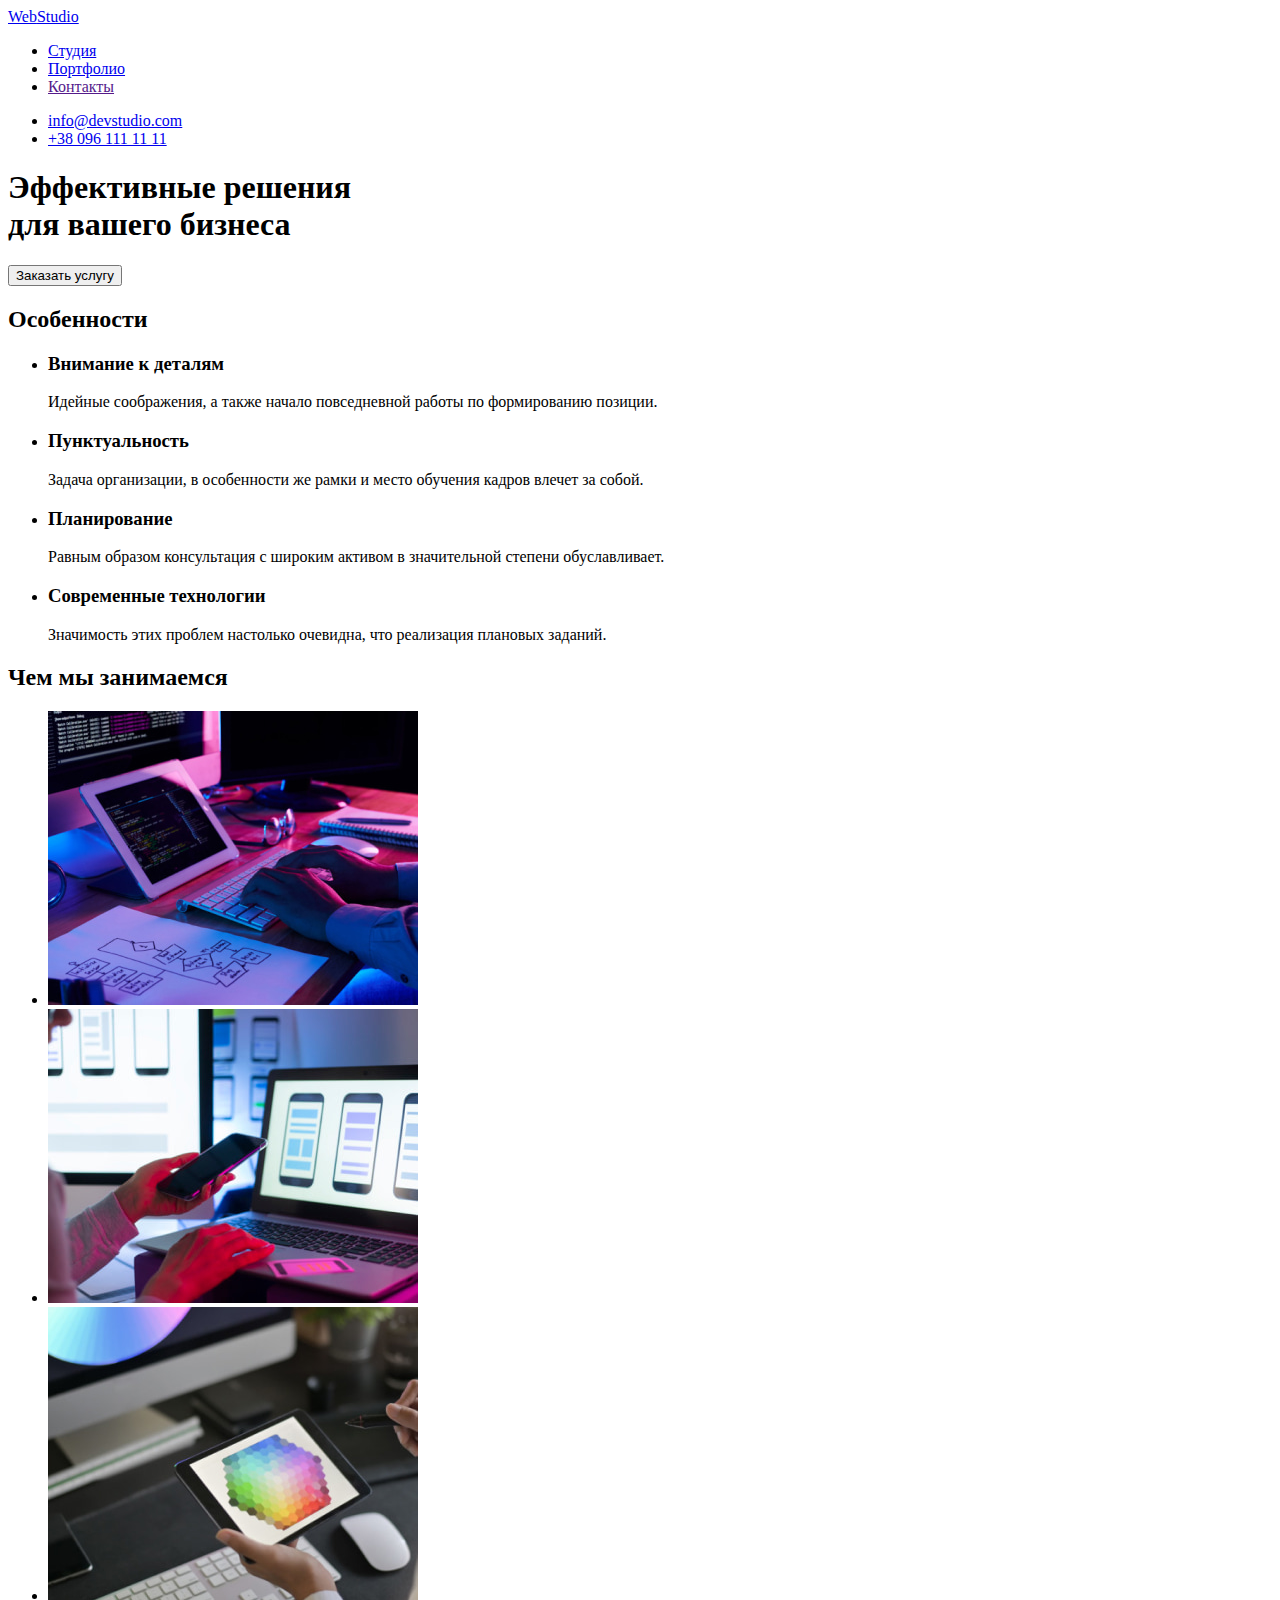
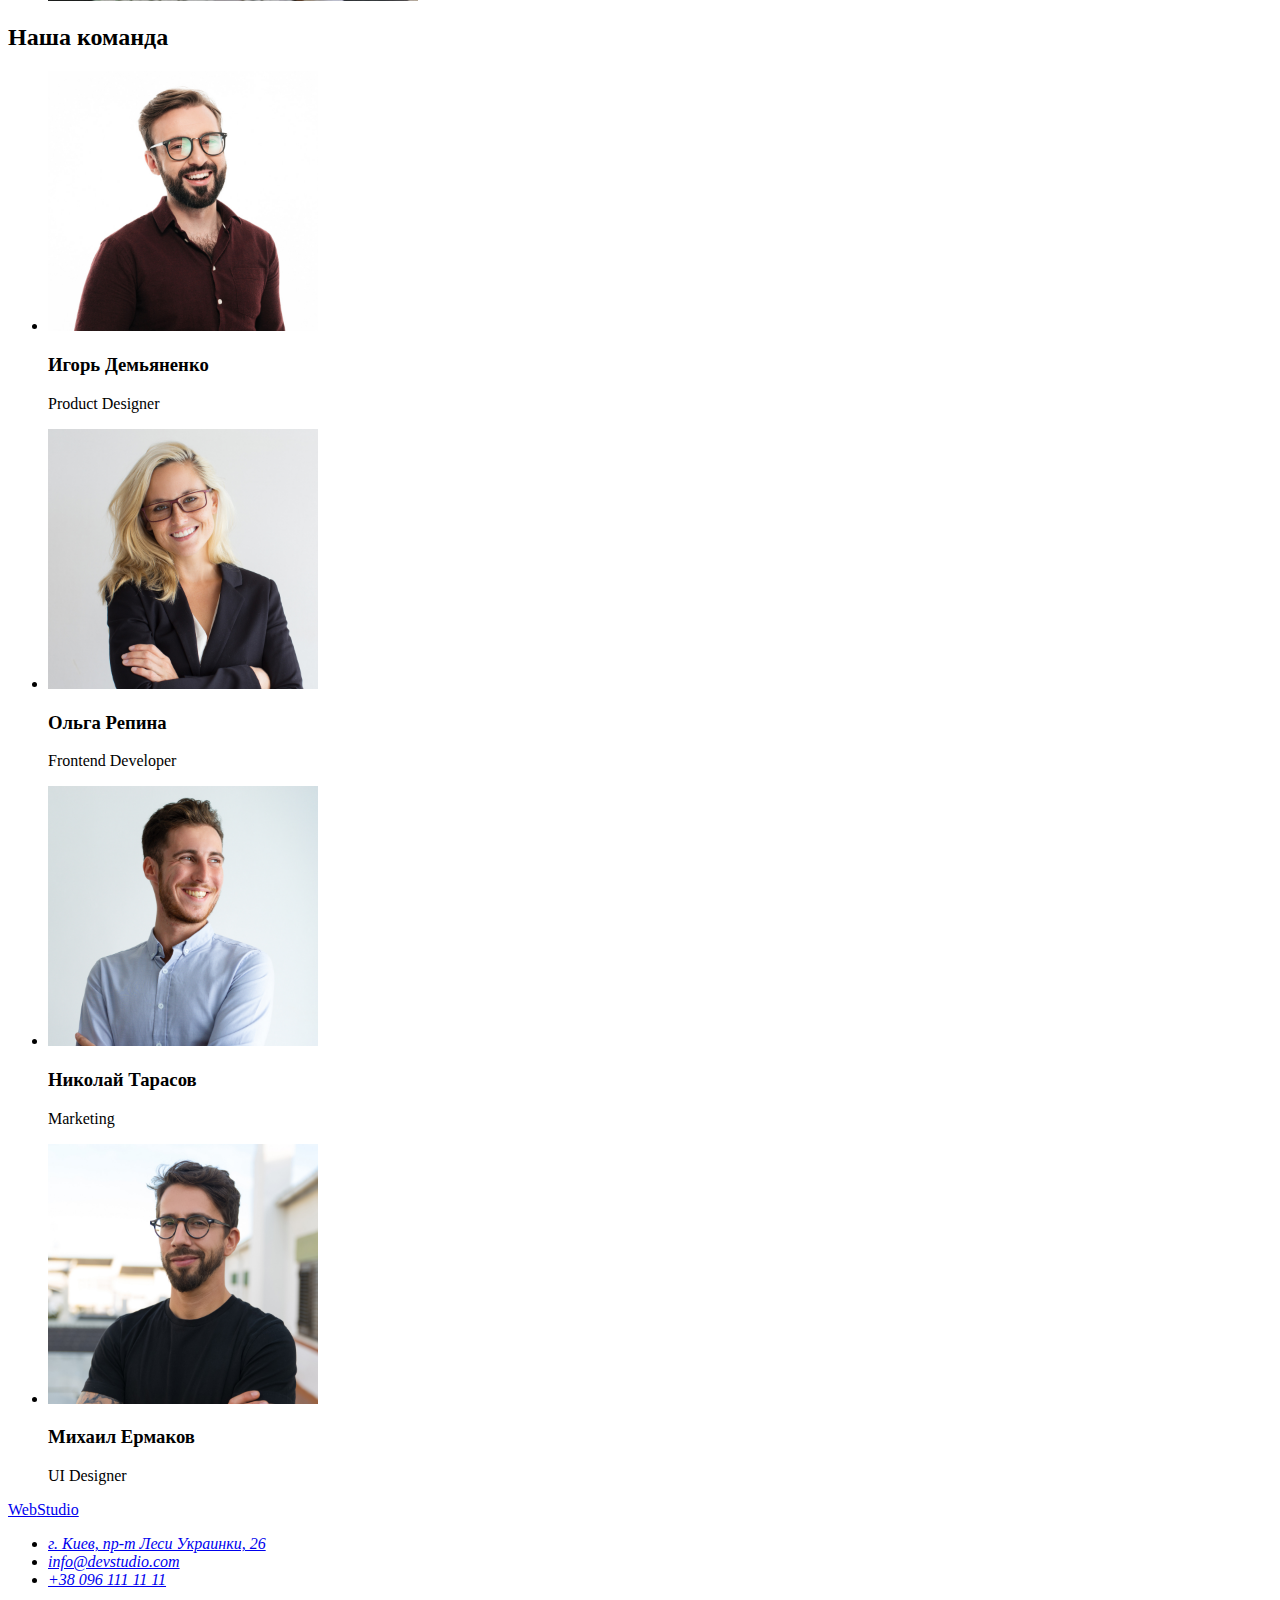
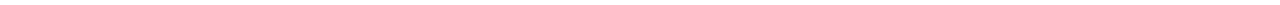
==== index.html @ c9dbe094 "add failes from goit-markup-hw-02" ====
<!DOCTYPE html>
<html lang="en-ru">
<head>
    <meta charset="UTF-8">
    <meta http-equiv="X-UA-Compatible" content="IE=edge">
    <meta name="viewport" content="width=device-width, initial-scale=1.0">
    <title>Студия</title>

    <link rel="preconnect" href="https://fonts.googleapis.com">
    <link rel="preconnect" href="https://fonts.gstatic.com" crossorigin>
    <link href="https://fonts.googleapis.com/css2?family=Raleway:wght@700&family=Roboto:wght@400;500;700;900&display=swap" rel="stylesheet">

    <link rel="stylesheet" href="./css/styles.css">
</head>

<body>
    <!-- Шапка страницы -->
    <header>
        <!-- Навигация -->
        <nav>
            <!-- Логотип -->
            <a href="./index.html" class="logo"><span class="part-logo">Web</span>Studio</a>

            <!-- Навигация на другие страницы -->
            <ul class="site-nav list">
                <li><a href="./index.html" class="site-nav-link link current">Студия</a></li>
                <li><a href="./portfolio.html" class="site-nav-link link">Портфолио</a></li>
                <li><a href="" class="site-nav-link">Контакты</a></li>
            </ul>
        </nav>

        <!-- Контакты -->
        <ul class="auth-nav list">
            <li><a href="mailto:info@devstudio.com" class="auth-nav-link">info@devstudio.com</a></li>
            <li><a href="tel:+380961111111" class="auth-nav-link">+38 096 111 11 11</a></li>
        </ul>
    </header>

    <main>
        <!-- Баннер (блог-герой)-->
        <section class="hero">
            <H1 class="hero-title">Эффективные решения<br> для вашего бизнеса</H1>

            <!-- Кнопка перехода на страницу заказа -->
            <button type="button" class="hero-button">Заказать услугу</button>
        </section>

        <!-- Особенности -->
        <section class="section features">
            <h2 class="section-title">Особенности</h2>

            <ul class="features-list list">
                <li>
                    <h3 class="features-title">Внимание к деталям</h3>
                    <p class="features-text">Идейные соображения, а также начало повседневной работы по формированию позиции.</p>
                </li>
                <li>
                    <h3 class="features-title">Пунктуальность</h3>
                    <p class="features-text">Задача организации, в особенности же рамки и место обучения кадров влечет за собой.</p>
                </li>
                <li>
                    <h3 class="features-title">Планирование</h3>
                    <p class="features-text"> Равным образом консультация с широким активом в значительной степени обуславливает.</p>
                </li>
                <li>
                    <h3 class="features-title">Современные технологии</h3>
                    <p class="features-text">Значимость этих проблем настолько очевидна, что реализация плановых заданий.</p>
                </li>
            </ul>
        </section>

        <!-- Чем мы занимаемся -->
        <section class="section">
            <h2 class="section-title">Чем мы занимаемся</h2>

            <ul class="work-list list">
                <li>
                    <img src="./images/prof-activity/web-development.jpg" alt="Вебразработка" width="370">
                </li>
                <li>
                    <img src="./images/prof-activity/adaptive-layout.jpg" alt="Адаптивная верстка" width="370">
                </li>
                <li>
                    <img src="./images/prof-activity/web-design.jpg" alt="Вебдизайн" width="370">
                </li>
            </ul>
        </section>
        
        <!-- Наша команда -->
        <section class="section our-team">
            <h2 class="section-title">Наша команда</h2>
            <ul class="our-team-list list">
                <li>
                    <img src="./images/our-team/demyanenko.jpg" alt="Игорь Демьяненко" width="270">
                    <h3 class="our-team-title">Игорь Демьяненко</h3>
                    <p class="our-team-text">Product Designer</p>
                </li>
                <li>
                    <img src="./images/our-team/repina.jpg" alt="Ольга Репина" width="270">
                    <h3 class="our-team-title">Ольга Репина</h3>
                    <p class="our-team-text">Frontend Developer</p>
                </li>
                <li>
                    <img src="./images/our-team/tarasow.jpg" alt="Николай Тарасов" width="270">
                    <h3 class="our-team-title">Николай Тарасов</h3>
                    <p class="our-team-text">Marketing</p>
                </li>
                <li>
                    <img src="./images/our-team/ermakow.jpg" alt="Михаил Ермаков" width="270">
                    <h3 class="our-team-title">Михаил Ермаков</h3>
                    <p class="our-team-text">UI Designer</p>
                </li>
            </ul>
        </section>
    </main>

    <!-- Футер -->
    <footer class="footer">
        <!-- Логотип -->
        <a href="./index.html" class="logo"><span class="part-logo">Web</span>Studio</a>

        <!-- Адрес и контакты -->
        <address>
            <ul class="address-nav list">
                <li>
                    <a href="https://goo.gl/maps/XjStZC7h4bTxzezK6" class="footer-address" target="_blank" rel="noreferrer noopener">
                        г. Киев, пр-т Леси Украинки, 26
                    </a>
                </li>
                <li>
                    <a href="mailto:info@devstudio.com" class="address-nav-link">info@devstudio.com</a>
                </li>
                <li>
                    <a href="tel:+380961111111" class="address-nav-link">+38 096 111 11 11</a>
                </li>
            </ul>
        </address>
    </footer>
</body>
</html>
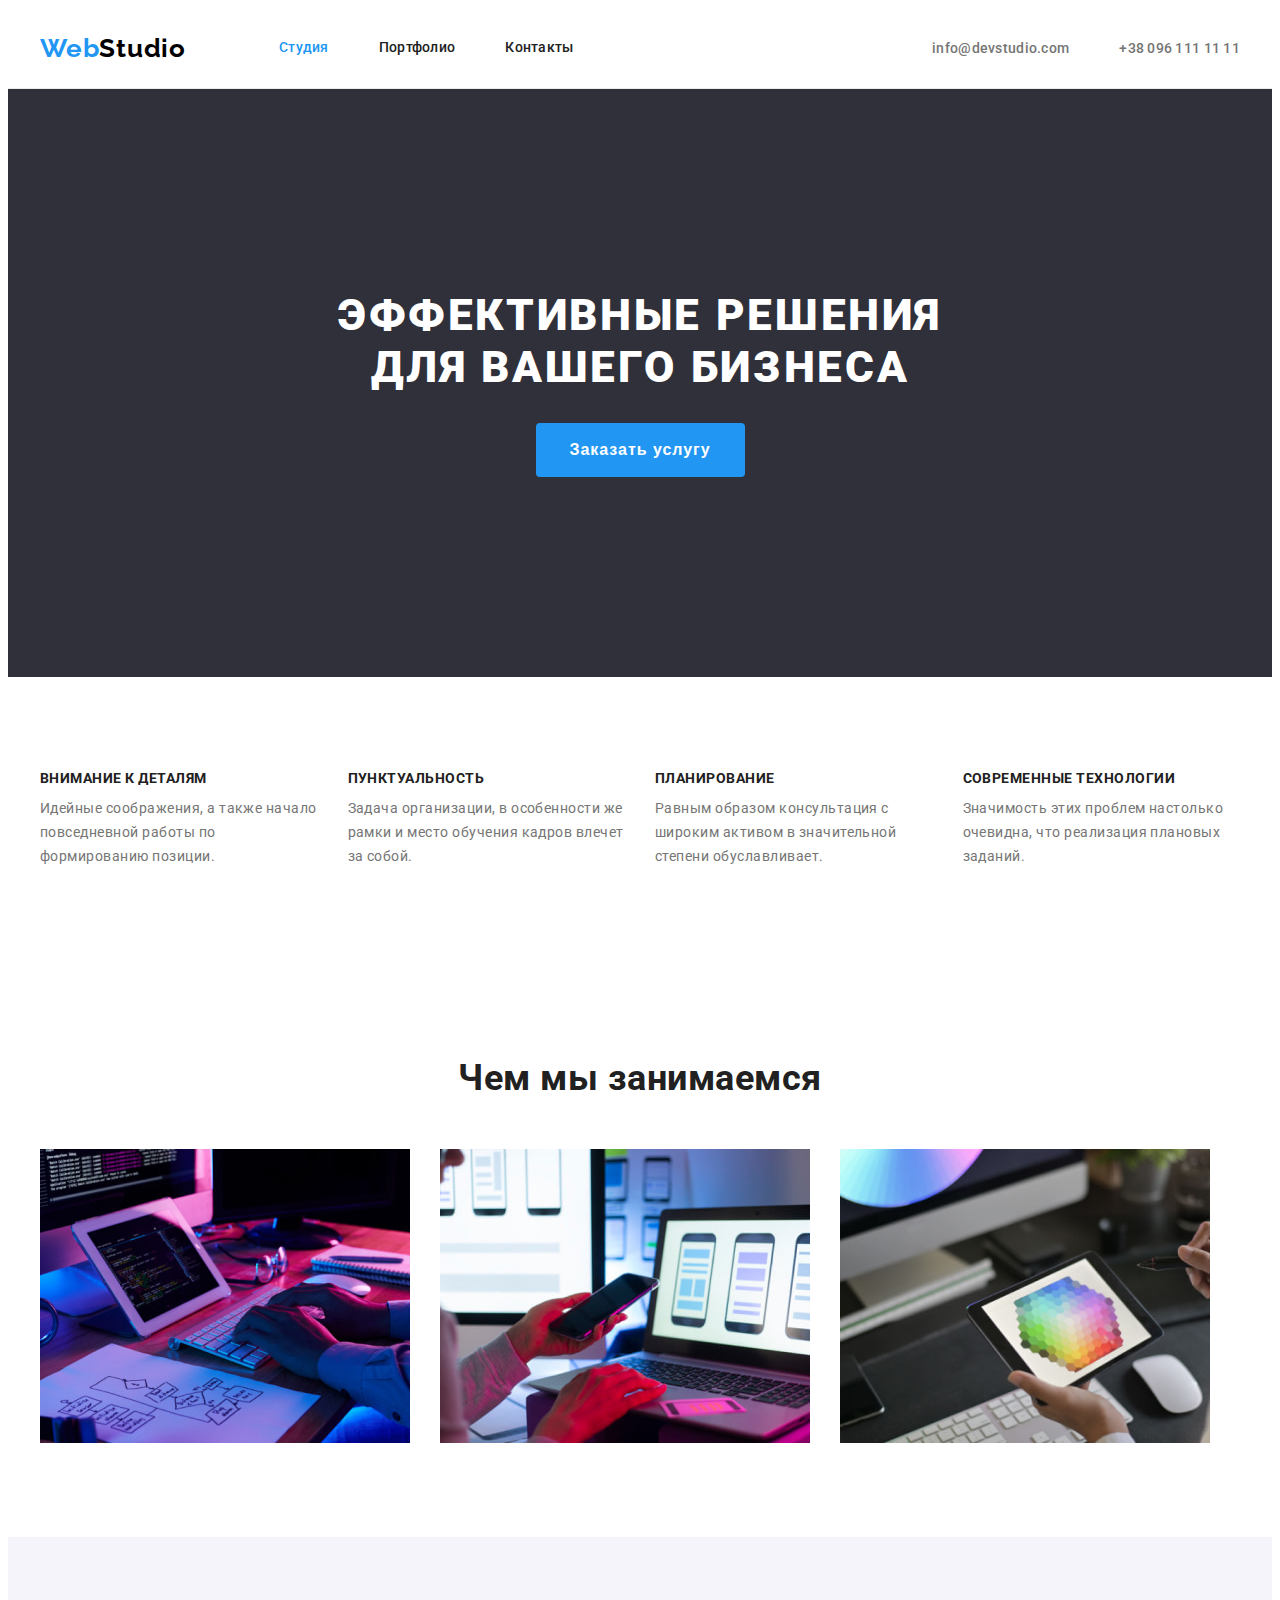
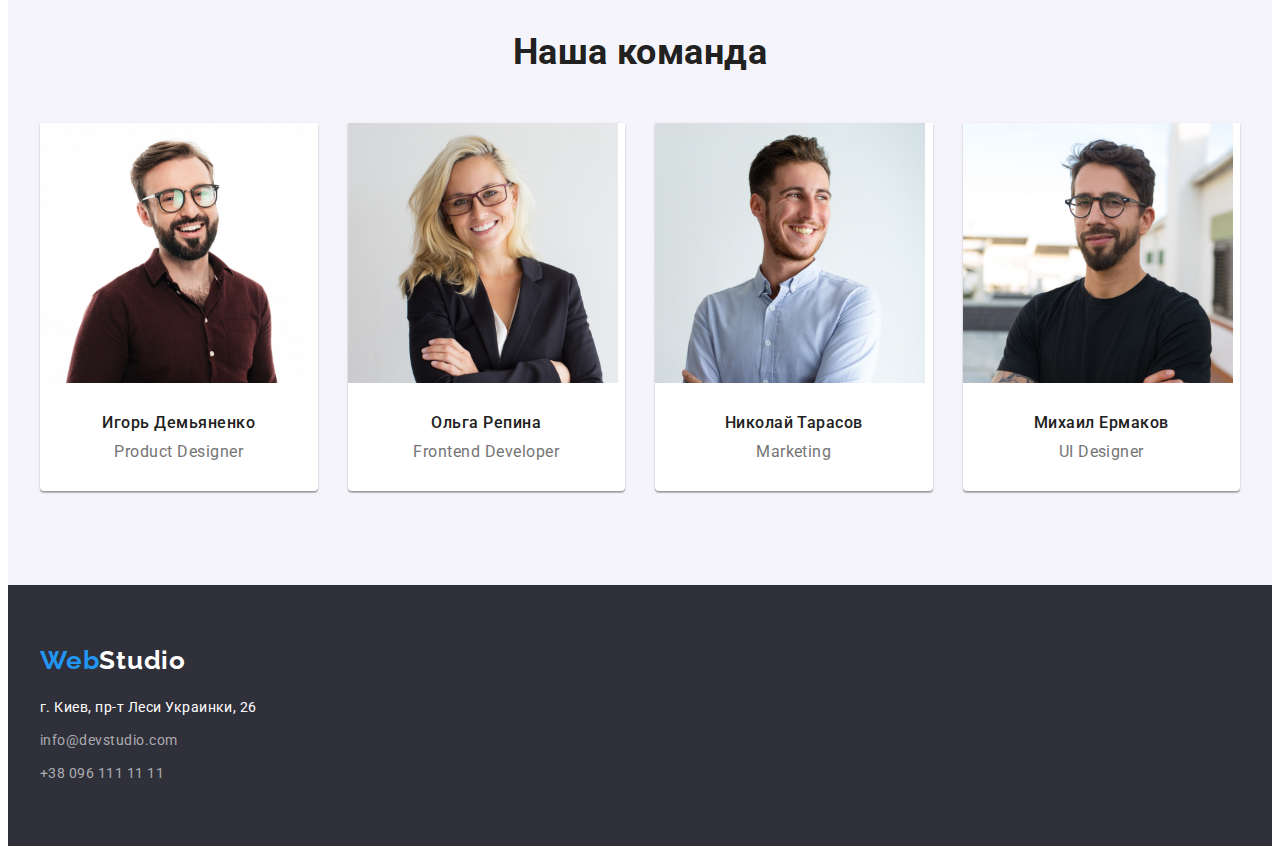
==== commit e18de740: "add content positioning" ====
--- a/index.html
+++ b/index.html
@@ -10,30 +10,34 @@
     <link rel="preconnect" href="https://fonts.gstatic.com" crossorigin>
     <link href="https://fonts.googleapis.com/css2?family=Raleway:wght@700&family=Roboto:wght@400;500;700;900&display=swap" rel="stylesheet">
 
+    <link rel="stylesheet" href="https://cdnjs.cloudflare.com/ajax/libs/modern-normalize/1.1.0/modern-normalize.min.css" integrity="sha512-wpPYUAdjBVSE4KJnH1VR1HeZfpl1ub8YT/NKx4PuQ5NmX2tKuGu6U/JRp5y+Y8XG2tV+wKQpNHVUX03MfMFn9Q==" crossorigin="anonymous" referrerpolicy="no-referrer" />
     <link rel="stylesheet" href="./css/styles.css">
 </head>
 
 <body>
     <!-- Шапка страницы -->
     <header>
-        <!-- Навигация -->
-        <nav>
-            <!-- Логотип -->
-            <a href="./index.html" class="logo"><span class="part-logo">Web</span>Studio</a>
+        <div class="container header-container">
+            <!-- Навигация -->
+            <nav class="header-nav">
+                <!-- Логотип -->
+                <a href="./index.html" class="logo"><span class="part-logo">Web</span>Studio</a>
 
-            <!-- Навигация на другие страницы -->
-            <ul class="site-nav list">
-                <li><a href="./index.html" class="site-nav-link link current">Студия</a></li>
-                <li><a href="./portfolio.html" class="site-nav-link link">Портфолио</a></li>
-                <li><a href="" class="site-nav-link">Контакты</a></li>
+                <!-- Навигация на другие страницы -->
+                <ul class="site-nav list">
+                    <li class="item"><a href="./index.html" class="site-nav-link link current">Студия</a></li>
+                    <li class="item"><a href="./portfolio.html" class="site-nav-link link">Портфолио</a></li>
+                    <li class="item"><a href="" class="site-nav-link">Контакты</a></li>
+                </ul>
+            </nav>
+
+            <!-- Контакты -->
+            <ul class="auth-nav list">
+                <li class="item"><a href="mailto:info@devstudio.com" class="auth-nav-link">info@devstudio.com</a></li>
+                <li class="item"><a href="tel:+380961111111" class="auth-nav-link">+38 096 111 11 11</a></li>
             </ul>
-        </nav>
-
-        <!-- Контакты -->
-        <ul class="auth-nav list">
-            <li><a href="mailto:info@devstudio.com" class="auth-nav-link">info@devstudio.com</a></li>
-            <li><a href="tel:+380961111111" class="auth-nav-link">+38 096 111 11 11</a></li>
-        </ul>
+        </div>
+        
     </header>
 
     <main>
@@ -46,95 +50,116 @@
         </section>
 
         <!-- Особенности -->
-        <section class="section features">
-            <h2 class="section-title">Особенности</h2>
+        <section class="section">
+            <div class="container">
+                <h2 class="section-title visually-hidden">Особенности</h2>
 
-            <ul class="features-list list">
-                <li>
-                    <h3 class="features-title">Внимание к деталям</h3>
-                    <p class="features-text">Идейные соображения, а также начало повседневной работы по формированию позиции.</p>
-                </li>
-                <li>
-                    <h3 class="features-title">Пунктуальность</h3>
-                    <p class="features-text">Задача организации, в особенности же рамки и место обучения кадров влечет за собой.</p>
-                </li>
-                <li>
-                    <h3 class="features-title">Планирование</h3>
-                    <p class="features-text"> Равным образом консультация с широким активом в значительной степени обуславливает.</p>
-                </li>
-                <li>
-                    <h3 class="features-title">Современные технологии</h3>
-                    <p class="features-text">Значимость этих проблем настолько очевидна, что реализация плановых заданий.</p>
-                </li>
-            </ul>
+                <ul class="features-list list">
+                    <li class="item">
+                        <h3 class="features-title">Внимание к деталям</h3>
+                        <p class="features-text">Идейные соображения, а также начало повседневной работы по формированию позиции.</p>
+                    </li>
+                    <li class="item">
+                        <h3 class="features-title">Пунктуальность</h3>
+                        <p class="features-text">Задача организации, в особенности же рамки и место обучения кадров влечет за собой.</p>
+                    </li>
+                    <li class="item">
+                        <h3 class="features-title">Планирование</h3>
+                        <p class="features-text"> Равным образом консультация с широким активом в значительной степени обуславливает.</p>
+                    </li>
+                    <li class="item">
+                        <h3 class="features-title">Современные технологии</h3>
+                        <p class="features-text">Значимость этих проблем настолько очевидна, что реализация плановых заданий.</p>
+                    </li>
+                </ul>
+            </div>
+            
         </section>
 
         <!-- Чем мы занимаемся -->
         <section class="section">
-            <h2 class="section-title">Чем мы занимаемся</h2>
+            <div class="container">
+                <h2 class="section-title">Чем мы занимаемся</h2>
 
-            <ul class="work-list list">
-                <li>
-                    <img src="./images/prof-activity/web-development.jpg" alt="Вебразработка" width="370">
-                </li>
-                <li>
-                    <img src="./images/prof-activity/adaptive-layout.jpg" alt="Адаптивная верстка" width="370">
-                </li>
-                <li>
-                    <img src="./images/prof-activity/web-design.jpg" alt="Вебдизайн" width="370">
-                </li>
-            </ul>
+                <ul class="work-list list">
+                    <li class="item">
+                        <img src="./images/prof-activity/web-development.jpg" alt="Вебразработка" width="370">
+                    </li>
+                    <li class="item">
+                        <img src="./images/prof-activity/adaptive-layout.jpg" alt="Адаптивная верстка" width="370">
+                    </li>
+                    <li class="item">
+                        <img src="./images/prof-activity/web-design.jpg" alt="Вебдизайн" width="370">
+                    </li>
+                </ul>
+            </div>
+            
         </section>
         
         <!-- Наша команда -->
         <section class="section our-team">
-            <h2 class="section-title">Наша команда</h2>
-            <ul class="our-team-list list">
-                <li>
-                    <img src="./images/our-team/demyanenko.jpg" alt="Игорь Демьяненко" width="270">
-                    <h3 class="our-team-title">Игорь Демьяненко</h3>
-                    <p class="our-team-text">Product Designer</p>
-                </li>
-                <li>
-                    <img src="./images/our-team/repina.jpg" alt="Ольга Репина" width="270">
-                    <h3 class="our-team-title">Ольга Репина</h3>
-                    <p class="our-team-text">Frontend Developer</p>
-                </li>
-                <li>
-                    <img src="./images/our-team/tarasow.jpg" alt="Николай Тарасов" width="270">
-                    <h3 class="our-team-title">Николай Тарасов</h3>
-                    <p class="our-team-text">Marketing</p>
-                </li>
-                <li>
-                    <img src="./images/our-team/ermakow.jpg" alt="Михаил Ермаков" width="270">
-                    <h3 class="our-team-title">Михаил Ермаков</h3>
-                    <p class="our-team-text">UI Designer</p>
-                </li>
-            </ul>
+            <div class="container">
+                <h2 class="section-title">Наша команда</h2>
+                <ul class="our-team-list list">
+                    <li class="item">
+                        <img src="./images/our-team/demyanenko.jpg" alt="Игорь Демьяненко" width="270">
+                        <div class="our-team-card">
+                            <h3 class="our-team-title">Игорь Демьяненко</h3>
+                            <p class="our-team-text">Product Designer</p>
+                        </div>
+                    </li>
+                    <li class="item">
+                        <img src="./images/our-team/repina.jpg" alt="Ольга Репина" width="270">
+                        <div class="our-team-card">                        
+                            <h3 class="our-team-title">Ольга Репина</h3>
+                            <p class="our-team-text">Frontend Developer</p>
+                        </div>
+                    </li>
+                    <li class="item">
+                        <img src="./images/our-team/tarasow.jpg" alt="Николай Тарасов" width="270">
+                        <div class="our-team-card">
+                            <h3 class="our-team-title">Николай Тарасов</h3>
+                            <p class="our-team-text">Marketing</p>
+                        </div>
+                    </li>
+                    <li class="item">
+                        <img src="./images/our-team/ermakow.jpg" alt="Михаил Ермаков" width="270">
+                        <div class="our-team-card">
+                            <h3 class="our-team-title">Михаил Ермаков</h3>
+                            <p class="our-team-text">UI Designer</p>
+                        </div>
+                    </li>
+                </ul>
+            </div>
         </section>
     </main>
 
     <!-- Футер -->
     <footer class="footer">
-        <!-- Логотип -->
-        <a href="./index.html" class="logo"><span class="part-logo">Web</span>Studio</a>
+        <div class="container footer-container">
+            <!-- Логотип -->
+            <div class="footer-logo">
+                <a href="./index.html" class="logo"><span class="part-logo">Web</span>Studio</a>
+            </div>
+            
 
-        <!-- Адрес и контакты -->
-        <address>
-            <ul class="address-nav list">
-                <li>
-                    <a href="https://goo.gl/maps/XjStZC7h4bTxzezK6" class="footer-address" target="_blank" rel="noreferrer noopener">
-                        г. Киев, пр-т Леси Украинки, 26
-                    </a>
-                </li>
-                <li>
-                    <a href="mailto:info@devstudio.com" class="address-nav-link">info@devstudio.com</a>
-                </li>
-                <li>
-                    <a href="tel:+380961111111" class="address-nav-link">+38 096 111 11 11</a>
-                </li>
-            </ul>
-        </address>
+            <!-- Адрес и контакты -->
+            <address>
+                <ul class="address-nav list">
+                    <li class="item">
+                        <a href="https://goo.gl/maps/XjStZC7h4bTxzezK6" class="footer-address" target="_blank" rel="noreferrer noopener">
+                            г. Киев, пр-т Леси Украинки, 26
+                        </a>
+                    </li>
+                    <li class="item">
+                        <a href="mailto:info@devstudio.com" class="address-nav-link">info@devstudio.com</a>
+                    </li>
+                    <li class="item">
+                        <a href="tel:+380961111111" class="address-nav-link">+38 096 111 11 11</a>
+                    </li>
+                </ul>
+            </address>
+        </div>
     </footer>
 </body>
 </html>--- a/css/styles.css
+++ b/css/styles.css
@@ -0,0 +1,398 @@
+:root {
+    /* Цвет фона*/
+    --primary-bg-color: #FFFFFF;
+    --secondary-bg-color: #F5F4FA;
+    --accent-bg-color: #2F303A;
+
+    /* Цвет шрифтов */
+    --primary-text-color: #757575;
+    --secondary-text-color: #FFFFFF;
+    --title-text-color: #212121;
+    --logo-text-color: #000000;
+    --accent-color: #2196F3;
+    --primary-link-color: rgba(255, 255, 255, 0.6);
+    --button-hover-color: #188CE8;
+}
+
+body {
+    background-color: var(--primary-bg-color);
+    color: var(--primary-text-color);
+
+    font-family: "Roboto", sans-serif;
+    letter-spacing: 0.03em;
+}
+
+.list, h1, h2, h3, h4, h5, h6, p {
+    padding: 0;
+    margin: 0;
+}
+
+.list {
+    list-style: none;
+}
+
+img {
+    display: block;
+    max-width: 100%;
+    height: auto;
+}
+
+.container {
+    max-width: 1200px;
+    margin: 0 auto;
+    padding: 0 15px;   
+}
+
+/* Секция */
+.section {
+    padding: 94px 0;
+}
+
+.section-title {
+    display: block;
+    padding-bottom: 50px;
+    color: var(--title-text-color);
+
+    font-weight: 700;
+    font-size: 36px;
+    line-height: 1.17;
+    text-align: center;
+} 
+
+.visually-hidden { 
+    position: absolute; 
+    width: 1px; 
+    height: 1px; 
+    margin: -1px; 
+    border: 0; 
+    padding: 0; 
+    white-space: nowrap; 
+    clip-path: inset(100%); 
+    clip: rect(0 0 0 0); 
+    overflow: hidden; 
+} 
+    
+/* Хэдер */
+header {
+    border-bottom: 1px solid #ECECEC;
+}
+
+.header-container {
+    display: flex;
+    flex-direction: row;
+    align-items: center; 
+}
+
+.header-nav {
+    display: flex;
+    flex-direction: row;
+    align-items: center;
+
+}
+/* Логотип */
+.logo {
+    color: var(--logo-text-color);
+
+    font-family: "Raleway", sans-serif;
+    font-weight: 700;
+    font-size: 26px;
+    line-height: 1.19;
+    letter-spacing: 0.03em;
+    text-decoration: none;
+}
+
+.part-logo {
+    color: var(--accent-color);
+}
+
+/* Навигация по сайту */
+.site-nav {
+    display: flex;
+    margin-left: 93px;
+}
+
+.site-nav-link{
+    display: block;
+    padding: 32px 0;
+    color: var(--title-text-color);
+
+    font-weight: 500;
+    font-size: 14px;
+    line-height: 1.14;
+    letter-spacing: 0.02em;
+    text-decoration: none;
+}
+
+.site-nav-link:hover, 
+.site-nav-link:focus, 
+.site-nav-link.current{
+    color: var(--accent-color);
+}   
+
+.auth-nav {
+    display: flex;
+    margin-left: auto;
+}
+
+.site-nav .item + .item, 
+.auth-nav .item + .item {
+    margin-left: 50px;
+}
+
+.auth-nav-link {
+    color: var(--primary-text-color);
+    display: block;
+    padding: 12px 0;
+
+    font-weight: 500;
+    font-size: 14px;
+    line-height: 1,14;
+    letter-spacing: 0.02em;
+    text-decoration: none;
+}
+
+.auth-nav-link:hover, 
+.auth-nav-link:focus  {
+    color: var(--accent-color); 
+}
+
+/* Баннер (блог-герой) */
+.hero {
+    padding: 200px 0;
+    text-align: center;
+    background-color: var(--accent-bg-color);
+}
+
+.hero-title {
+    margin-bottom: 30px;
+    color: var(--secondary-text-color);
+
+    font-weight: 900;
+    font-size: 44px;
+    line-height: 1,36;
+    letter-spacing: 0.06em;
+    text-transform: uppercase;
+}
+
+/* Кнопка заказа*/
+.hero-button {
+    padding: 10px 32px;
+    min-width: 200px;
+    border-radius: 4px;
+    background-color: var(--accent-color);
+    color: var(--secondary-text-color);
+    border-color: transparent;
+    
+    font-weight: 700;
+    font-size: 16px;
+    line-height: 1.88;
+    letter-spacing: 0.06em;
+    text-decoration: none;
+    cursor: pointer;
+}
+
+.hero-button:hover, 
+.hero-button:focus {
+    background-color: var(--button-hover-color);
+}
+
+/* Особенности */
+.features-list {
+    display: flex;
+    flex-wrap: wrap;
+    margin: 0 -15px;
+}
+
+.features-list .item {
+    width: calc((100% - 120px) / 4);
+    margin: 0 15px;
+}
+
+.features-title {
+    margin-bottom: 10px;
+    color: var(--title-text-color);
+
+    font-weight: 700;
+    font-size: 14px;
+    line-height: 1.14;
+    text-transform: uppercase;
+}
+
+.features-text {
+    font-size: 14px;
+    line-height: 1.71;
+}
+
+/* Чем мы занимаемся */
+.work-list {
+    display: flex;
+    flex-wrap: wrap;
+}
+
+.work-list .item + .item {
+    margin-left: 30px;
+}
+
+/* Наша команда */
+.our-team {
+    background-color: var(--secondary-bg-color);
+}
+
+.our-team-list {
+    display: flex;
+    flex-wrap: wrap;
+    margin: 0 -15px;
+}
+
+.our-team-list .item {
+    margin: 0 15px;
+    flex-basis: calc((100% - 4 * 30px) / 4);
+    background-color: var(--primary-bg-color);
+    box-shadow: 0px 1px 3px rgba(0, 0, 0, 0.12), 
+                0px 1px 1px rgba(0, 0, 0, 0.14), 
+                0px 2px 1px rgba(0, 0, 0, 0.2);
+    border-radius: 0px 0px 4px 4px;
+}
+
+.our-team-card {
+    padding: 30px 0;
+}
+
+.our-team-text, 
+.our-team-title {
+    font-size: 16px;
+    line-height: 1.19;
+    /* identical to box height */
+    text-align: center;
+}
+
+.our-team-title {
+    margin-bottom: 10px;
+    color: var(--title-text-color);
+    font-weight: 500;
+}
+
+/* Футер */
+.footer {
+    background-color: var(--accent-bg-color);
+}
+
+.footer-container {
+    padding: 60px 15px;
+}
+
+.footer-logo {
+    margin-bottom: 20px;
+}
+
+.footer .logo {
+    color: var(--secondary-text-color);
+}
+
+.address-nav {
+    font-style: normal;
+    font-size: 14px;
+    line-height: 1.71;
+}
+
+.address-nav .item {
+    margin-left: auto;
+}
+
+.address-nav .item:not(:last-child) {
+    margin-bottom: 9px;
+}
+
+.address-nav-link {
+    color: var(--primary-link-color);
+
+    text-decoration: none;
+}
+
+.footer-address {
+    color: var(--secondary-text-color);
+
+    text-decoration: none;
+}
+
+.address-nav-link:hover, 
+.address-nav-link:focus {
+    color: var(--accent-color);
+    
+}
+/* Стили для портфолио */
+
+/* Кнопки фильтра */
+.filter-list {
+    display: flex;
+    justify-content: center;
+    padding-bottom: 16px;
+    margin-bottom: 34px;
+}
+
+.filter-list .item + .item {
+    margin-left: 8px;
+}
+
+.filter-button {
+    padding: 6px 22px;
+    border-radius: 4px;
+    background-color: var(--secondary-bg-color);
+    color: var(--title-text-color);
+    border-color: transparent;
+
+    font-weight: 500;
+    font-size: 16px;
+    line-height: 1.62;
+    text-align: center;
+    text-decoration: none;
+    cursor: pointer;
+}
+    
+.filter-button:hover, .filter-button:focus {
+    background-color: var(--accent-color);
+    color: var(--secondary-text-color);
+    box-shadow: 0px 3px 1px rgba(0, 0, 0, 0.1), 
+                0px 1px 2px rgba(0, 0, 0, 0.08), 
+                0px 2px 2px rgba(0, 0, 0, 0.12);
+}
+
+/* Наши работы */
+.examples-list {
+    display: flex;
+    flex-wrap: wrap;
+    margin: -15px;
+}
+
+.examples-list .item {
+    flex-basis: calc((100% - 90px) / 3);
+    margin: 15px;
+}
+
+.examples-link {
+    text-decoration: none;
+}
+
+.examples-card {
+    padding: 20px 24px;
+    border: 1px solid #EEEEEE;
+}
+
+.examples-title {
+    margin-bottom: 4px;
+    
+    color: var(--title-text-color);
+    font-size: 18px;
+    line-height: 2;
+    letter-spacing: 0.06em;
+}
+
+.examples-text {
+    color: var(--primary-text-color);
+    font-style: normal;
+    font-size: 16px;
+    line-height: 1.88;
+    /* identical to box height, or 188% */
+}
+
+
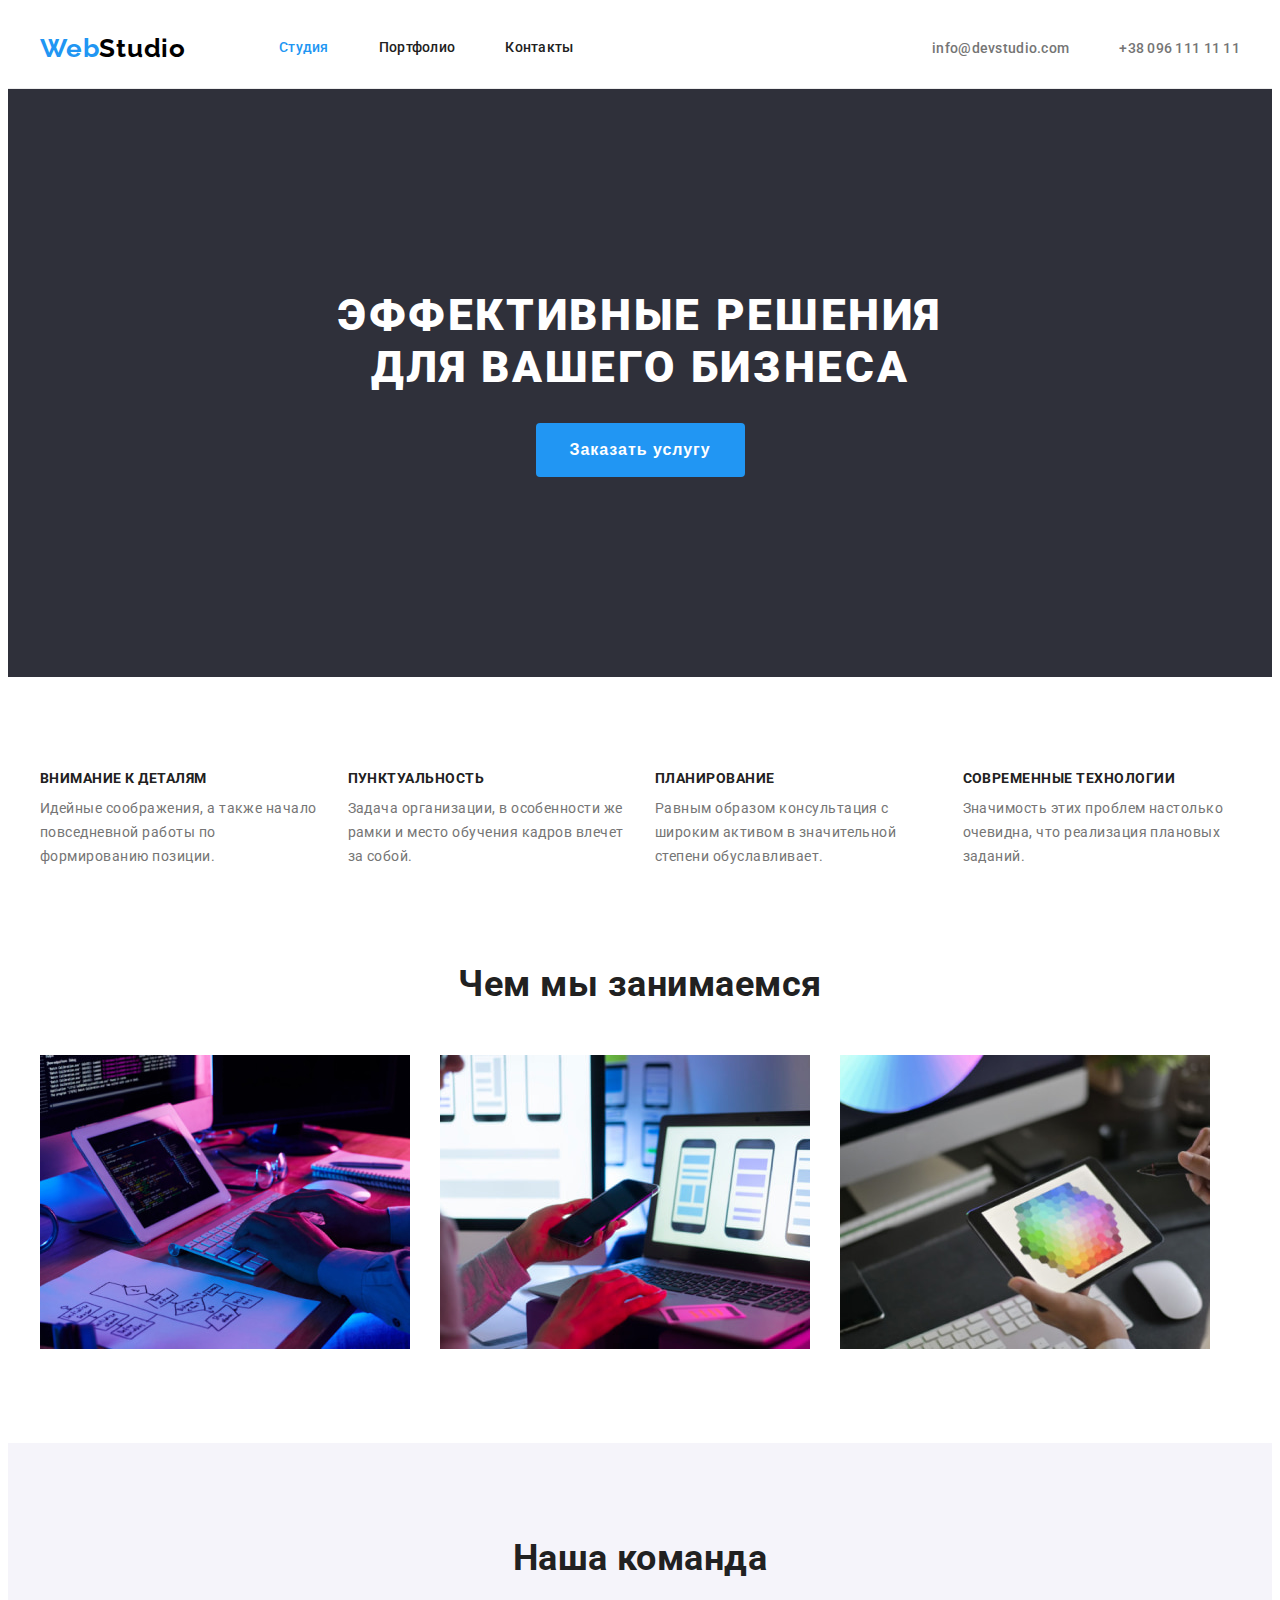
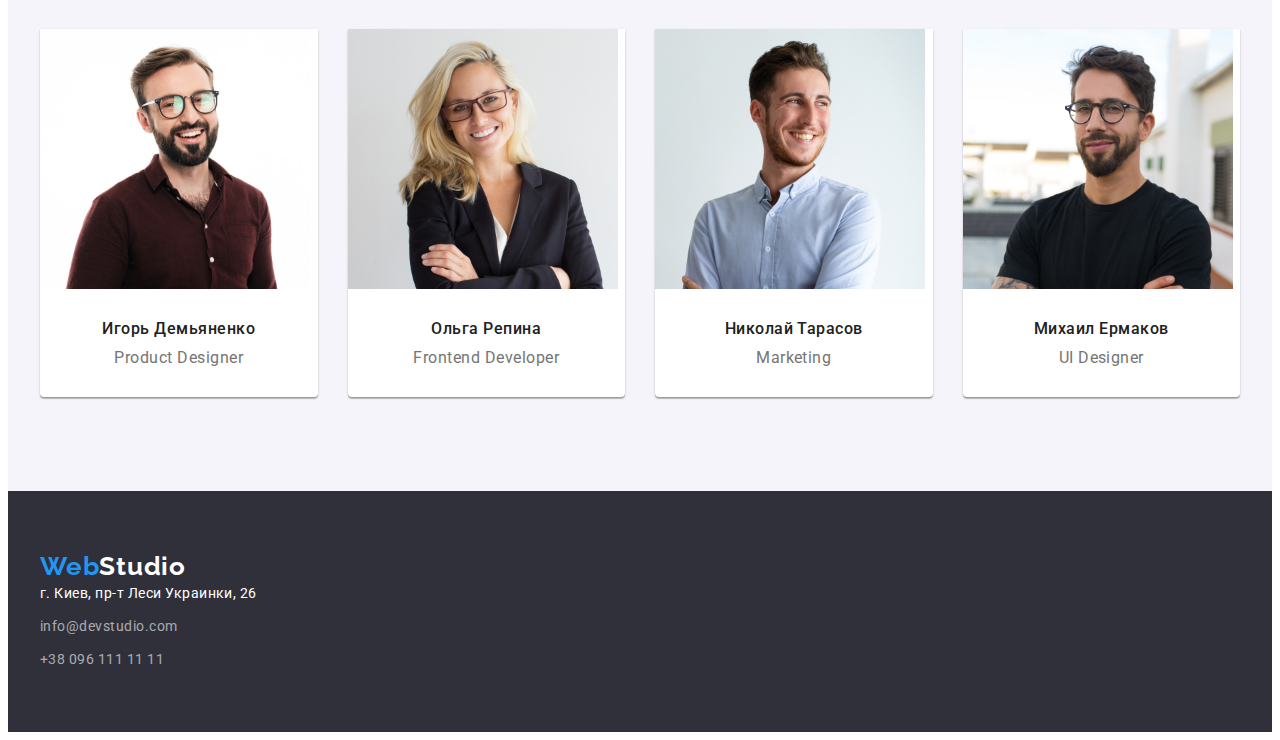
==== commit 7864573a: "update index.html and styles.css" ====
--- a/index.html
+++ b/index.html
@@ -43,10 +43,13 @@
     <main>
         <!-- Баннер (блог-герой)-->
         <section class="hero">
-            <H1 class="hero-title">Эффективные решения<br> для вашего бизнеса</H1>
+            <div class="container">
+                <H1 class="hero-title">Эффективные решения<br> для вашего бизнеса</H1>
 
-            <!-- Кнопка перехода на страницу заказа -->
-            <button type="button" class="hero-button">Заказать услугу</button>
+                <!-- Кнопка перехода на страницу заказа -->
+                <button type="button" class="hero-button">Заказать услугу</button>
+            </div>
+            
         </section>
 
         <!-- Особенности -->
@@ -77,7 +80,7 @@
         </section>
 
         <!-- Чем мы занимаемся -->
-        <section class="section">
+        <section class="section work-section">
             <div class="container">
                 <h2 class="section-title">Чем мы занимаемся</h2>
 
@@ -138,11 +141,8 @@
     <footer class="footer">
         <div class="container footer-container">
             <!-- Логотип -->
-            <div class="footer-logo">
-                <a href="./index.html" class="logo"><span class="part-logo">Web</span>Studio</a>
-            </div>
+            <a href="./index.html" class="logo"><span class="part-logo">Web</span>Studio</a>
             
-
             <!-- Адрес и контакты -->
             <address>
                 <ul class="address-nav list">
--- a/css/styles.css
+++ b/css/styles.css
@@ -50,7 +50,7 @@
 
 .section-title {
     display: block;
-    padding-bottom: 50px;
+    margin-bottom: 50px;
     color: var(--title-text-color);
 
     font-weight: 700;
@@ -79,7 +79,6 @@
 
 .header-container {
     display: flex;
-    flex-direction: row;
     align-items: center; 
 }
 
@@ -200,14 +199,15 @@
 .features-list {
     display: flex;
     flex-wrap: wrap;
-    margin: 0 -15px;
 }
 
 .features-list .item {
-    width: calc((100% - 120px) / 4);
-    margin: 0 15px;
-}
-
+    width: calc((100% - 90px) / 4);  
+}
+
+.features-list .item:not(:first-child) {
+    margin-left: 30px;
+}
 .features-title {
     margin-bottom: 10px;
     color: var(--title-text-color);
@@ -224,6 +224,9 @@
 }
 
 /* Чем мы занимаемся */
+.work-section {
+    padding-top: 0;
+}
 .work-list {
     display: flex;
     flex-wrap: wrap;
@@ -241,17 +244,19 @@
 .our-team-list {
     display: flex;
     flex-wrap: wrap;
-    margin: 0 -15px;
 }
 
 .our-team-list .item {
-    margin: 0 15px;
-    flex-basis: calc((100% - 4 * 30px) / 4);
+    flex-basis: calc((100% - 3 * 30px) / 4);
     background-color: var(--primary-bg-color);
     box-shadow: 0px 1px 3px rgba(0, 0, 0, 0.12), 
                 0px 1px 1px rgba(0, 0, 0, 0.14), 
                 0px 2px 1px rgba(0, 0, 0, 0.2);
     border-radius: 0px 0px 4px 4px;
+}
+
+.our-team-list .item:not(:first-child) {
+    margin-left: 30px;
 }
 
 .our-team-card {
@@ -281,11 +286,8 @@
     padding: 60px 15px;
 }
 
-.footer-logo {
+.footer .logo {
     margin-bottom: 20px;
-}
-
-.footer .logo {
     color: var(--secondary-text-color);
 }
 
@@ -326,8 +328,7 @@
 .filter-list {
     display: flex;
     justify-content: center;
-    padding-bottom: 16px;
-    margin-bottom: 34px;
+    margin-bottom: 50px;
 }
 
 .filter-list .item + .item {
